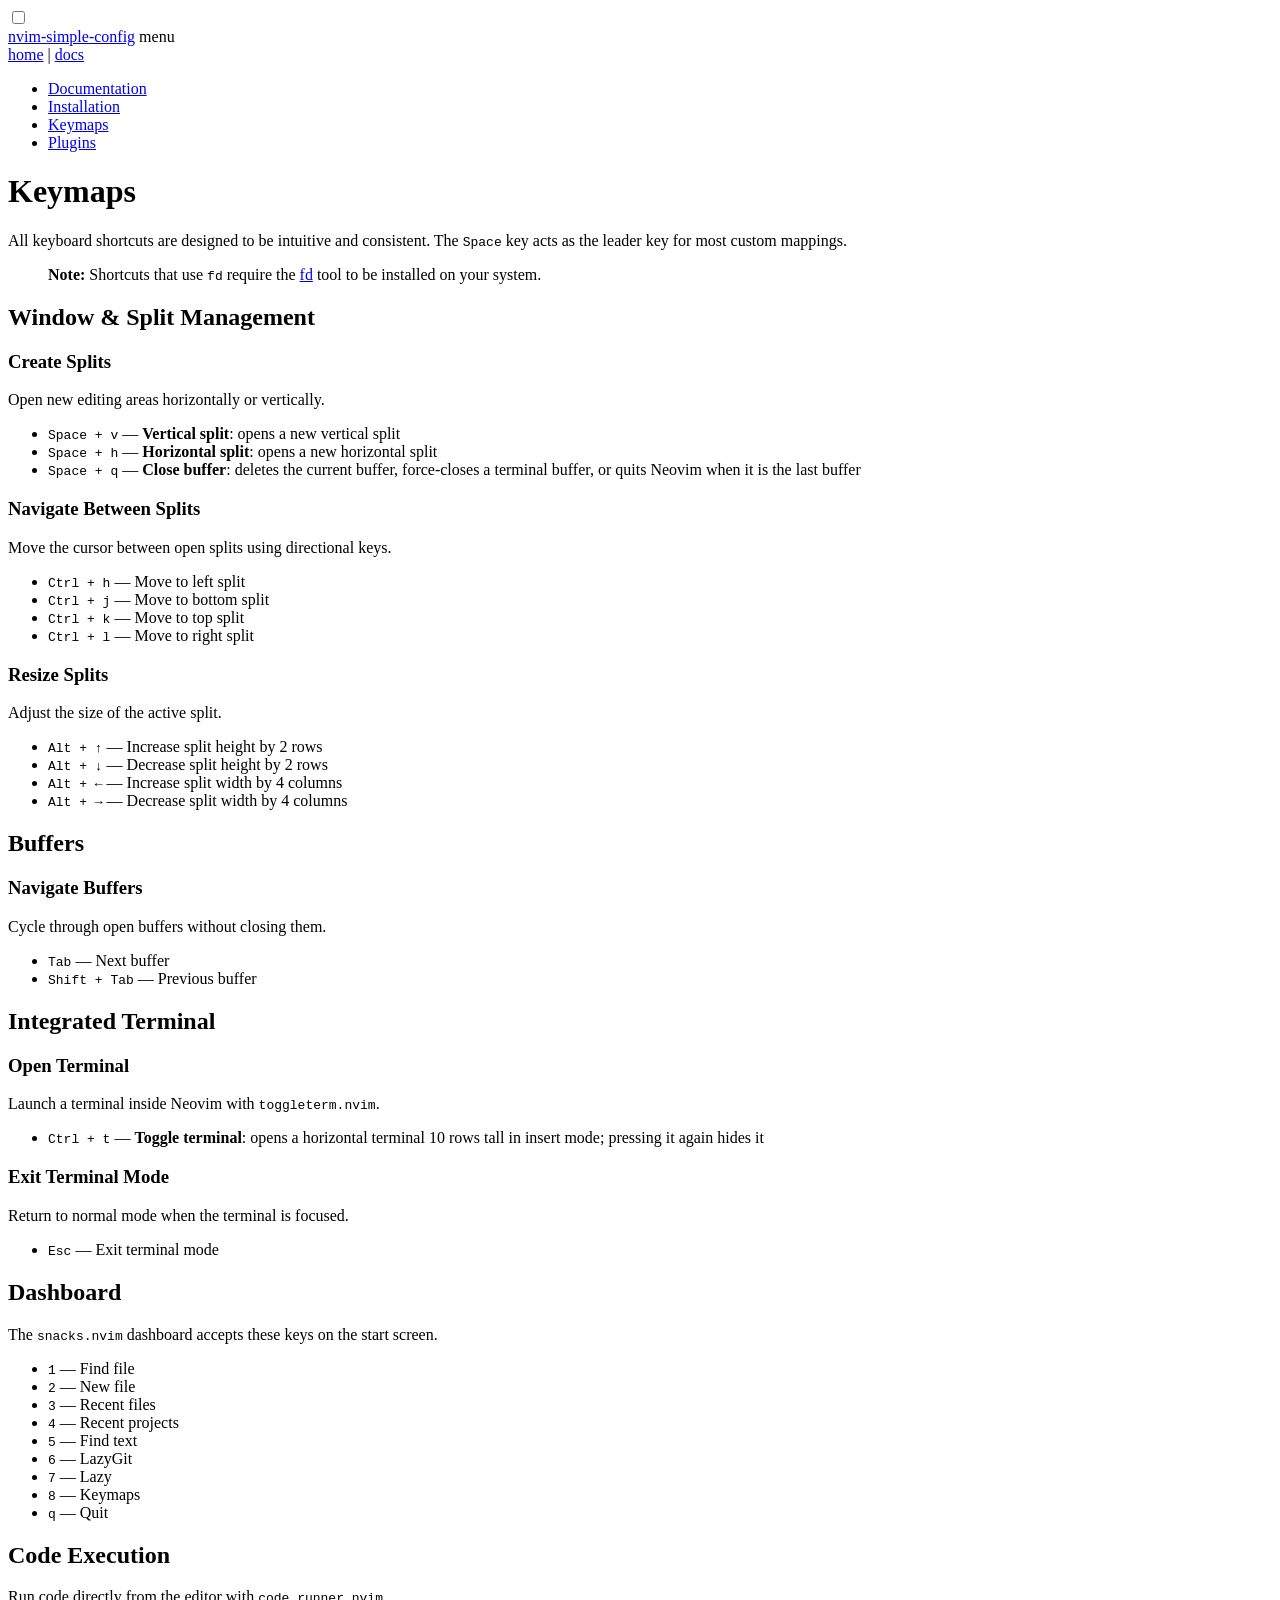
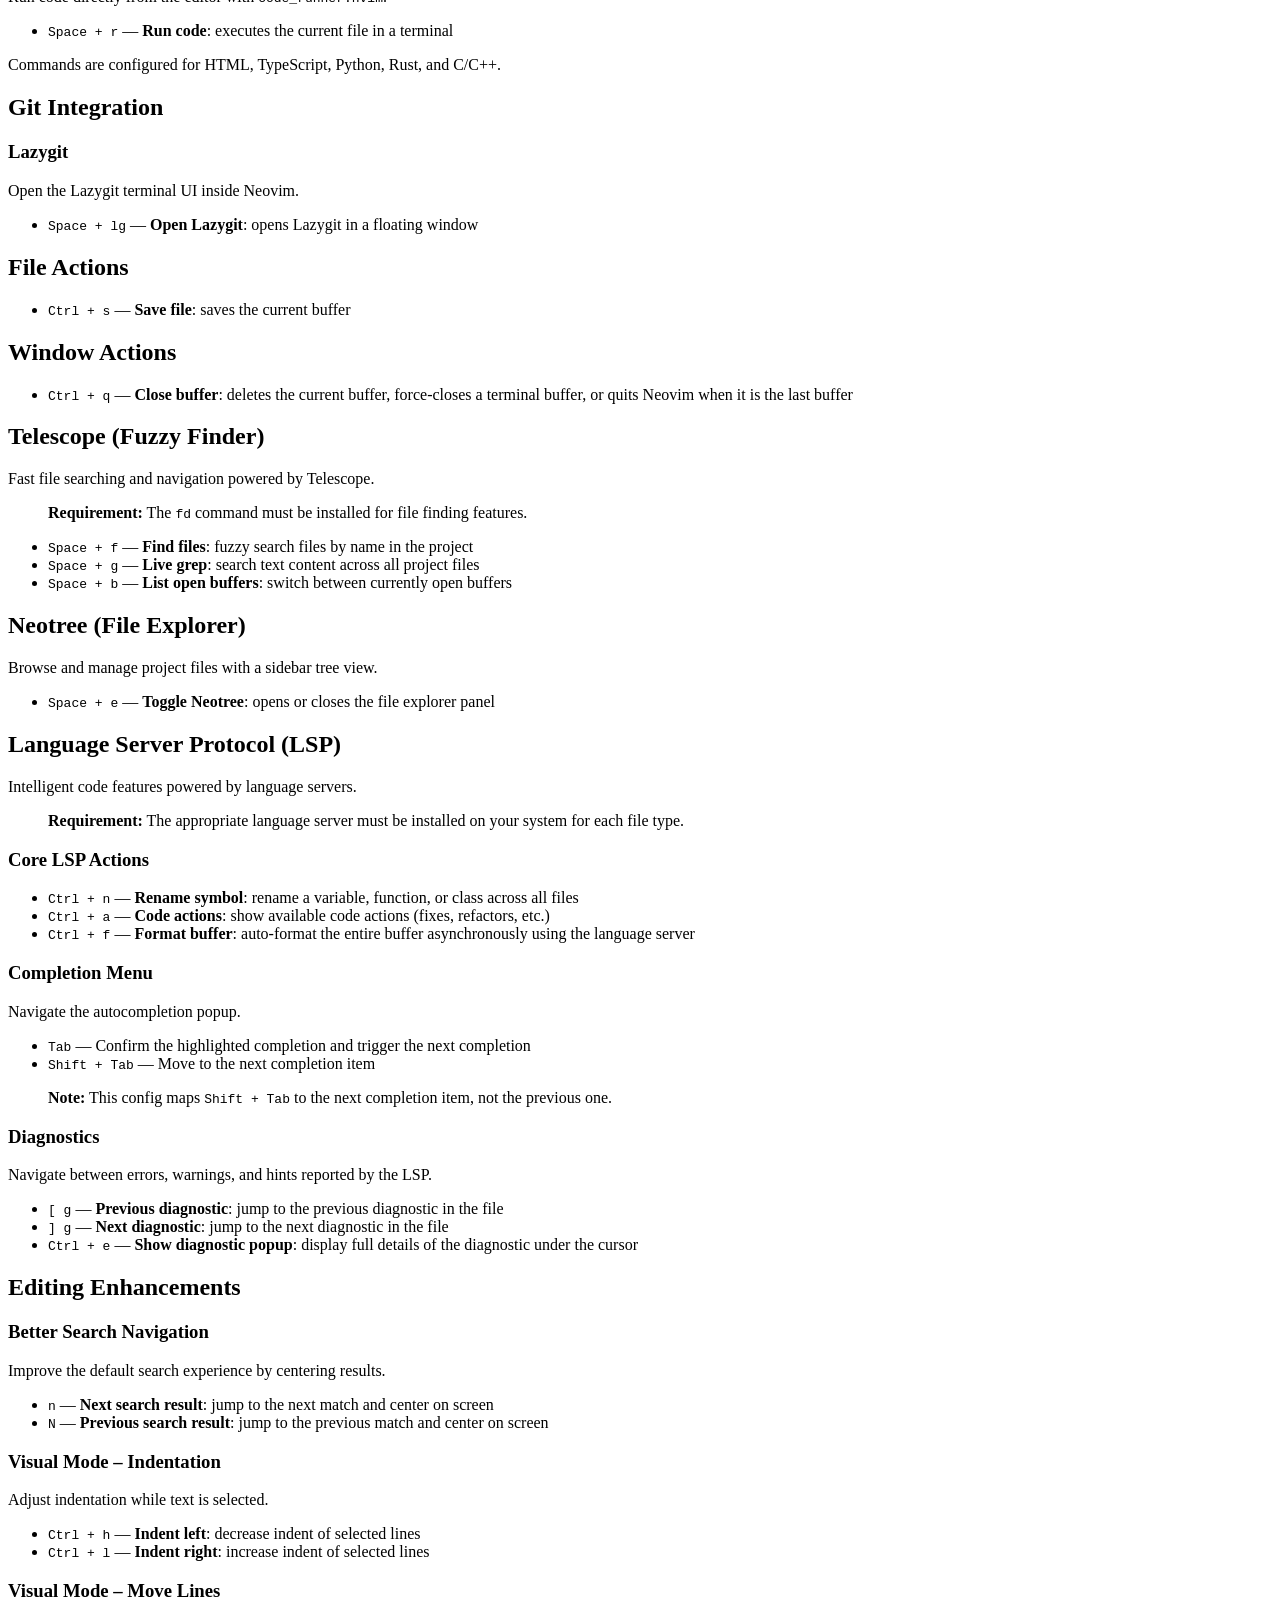
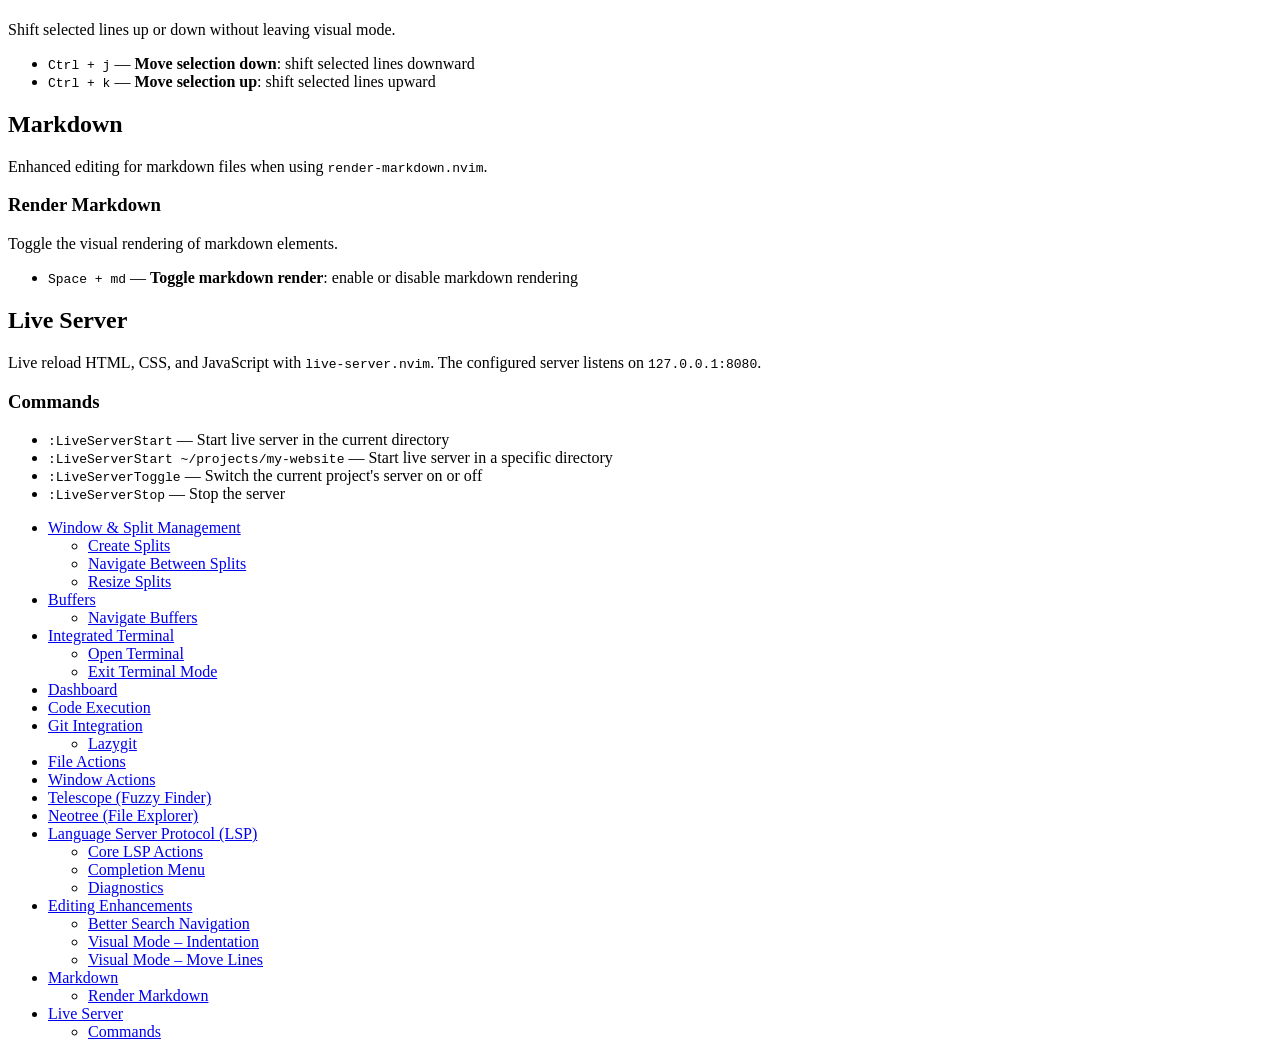
==== docs/docs/keymaps/index.html @ b201bfd9 "switch docs to zola" ====
<!doctype html>
<html lang="en">
<head>
  <meta charset="utf-8">
  <meta name="viewport" content="width=device-width, initial-scale=1">
  <title>Keymaps - nvim-simple-config</title>
  <link rel="stylesheet" href="https://rida-hdj.github.io/nvim-simple-config/style.css">
</head>
<body>
  
  
  
  

  <input class="menu-toggle" type="checkbox" id="menu" aria-controls="nav">
  <header>
    <a href="https://rida-hdj.github.io/nvim-simple-config/">nvim-simple-config</a>
    <label for="menu">menu</label>
  </header>

  
  <nav class="projects" aria-label="Projects">
    
    <a href="https://rida-hdj.github.io/nvim-simple-config/">home</a> | 
    
    <a href="https://rida-hdj.github.io/nvim-simple-config/docs/" aria-current="page">docs</a>
    
  </nav>
  

  <div class="layout">
    <nav id="nav" aria-label="Pages">
      <ul>
        <li><a href="https://rida-hdj.github.io/nvim-simple-config/docs/">Documentation</a></li>
        
        <li><a href="https://rida-hdj.github.io/nvim-simple-config/docs/install/">Installation</a></li>
        
        <li><a href="https://rida-hdj.github.io/nvim-simple-config/docs/keymaps/" aria-current="page">Keymaps</a></li>
        
        <li><a href="https://rida-hdj.github.io/nvim-simple-config/docs/plugins/">Plugins</a></li>
        
      </ul>
    </nav>
    <main>
<h1>Keymaps</h1>
<p>All keyboard shortcuts are designed to be intuitive and consistent. The <code>Space</code> key acts as the leader key for most custom mappings.</p>
<blockquote>
<p><strong>Note:</strong> Shortcuts that use <code>fd</code> require the <a rel="external" href="https://github.com/sharkdp/fd">fd</a> tool to be installed on your system.</p>
</blockquote>
<h2 id="window-split-management">Window &amp; Split Management</h2>
<h3 id="create-splits">Create Splits</h3>
<p>Open new editing areas horizontally or vertically.</p>
<ul>
<li><code>Space + v</code> — <strong>Vertical split</strong>: opens a new vertical split</li>
<li><code>Space + h</code> — <strong>Horizontal split</strong>: opens a new horizontal split</li>
<li><code>Space + q</code> — <strong>Close buffer</strong>: deletes the current buffer, force-closes a terminal buffer, or quits Neovim when it is the last buffer</li>
</ul>
<h3 id="navigate-between-splits">Navigate Between Splits</h3>
<p>Move the cursor between open splits using directional keys.</p>
<ul>
<li><code>Ctrl + h</code> — Move to left split</li>
<li><code>Ctrl + j</code> — Move to bottom split</li>
<li><code>Ctrl + k</code> — Move to top split</li>
<li><code>Ctrl + l</code> — Move to right split</li>
</ul>
<h3 id="resize-splits">Resize Splits</h3>
<p>Adjust the size of the active split.</p>
<ul>
<li><code>Alt + ↑</code> — Increase split height by 2 rows</li>
<li><code>Alt + ↓</code> — Decrease split height by 2 rows</li>
<li><code>Alt + ←</code> — Increase split width by 4 columns</li>
<li><code>Alt + →</code> — Decrease split width by 4 columns</li>
</ul>
<h2 id="buffers">Buffers</h2>
<h3 id="navigate-buffers">Navigate Buffers</h3>
<p>Cycle through open buffers without closing them.</p>
<ul>
<li><code>Tab</code> — Next buffer</li>
<li><code>Shift + Tab</code> — Previous buffer</li>
</ul>
<h2 id="integrated-terminal">Integrated Terminal</h2>
<h3 id="open-terminal">Open Terminal</h3>
<p>Launch a terminal inside Neovim with <code>toggleterm.nvim</code>.</p>
<ul>
<li><code>Ctrl + t</code> — <strong>Toggle terminal</strong>: opens a horizontal terminal 10 rows tall in insert mode; pressing it again hides it</li>
</ul>
<h3 id="exit-terminal-mode">Exit Terminal Mode</h3>
<p>Return to normal mode when the terminal is focused.</p>
<ul>
<li><code>Esc</code> — Exit terminal mode</li>
</ul>
<h2 id="dashboard">Dashboard</h2>
<p>The <code>snacks.nvim</code> dashboard accepts these keys on the start screen.</p>
<ul>
<li><code>1</code> — Find file</li>
<li><code>2</code> — New file</li>
<li><code>3</code> — Recent files</li>
<li><code>4</code> — Recent projects</li>
<li><code>5</code> — Find text</li>
<li><code>6</code> — LazyGit</li>
<li><code>7</code> — Lazy</li>
<li><code>8</code> — Keymaps</li>
<li><code>q</code> — Quit</li>
</ul>
<h2 id="code-execution">Code Execution</h2>
<p>Run code directly from the editor with <code>code_runner.nvim</code>.</p>
<ul>
<li><code>Space + r</code> — <strong>Run code</strong>: executes the current file in a terminal</li>
</ul>
<p>Commands are configured for HTML, TypeScript, Python, Rust, and C/C++.</p>
<h2 id="git-integration">Git Integration</h2>
<h3 id="lazygit">Lazygit</h3>
<p>Open the Lazygit terminal UI inside Neovim.</p>
<ul>
<li><code>Space + lg</code> — <strong>Open Lazygit</strong>: opens Lazygit in a floating window</li>
</ul>
<h2 id="file-actions">File Actions</h2>
<ul>
<li><code>Ctrl + s</code> — <strong>Save file</strong>: saves the current buffer</li>
</ul>
<h2 id="window-actions">Window Actions</h2>
<ul>
<li><code>Ctrl + q</code> — <strong>Close buffer</strong>: deletes the current buffer, force-closes a terminal buffer, or quits Neovim when it is the last buffer</li>
</ul>
<h2 id="telescope-fuzzy-finder">Telescope (Fuzzy Finder)</h2>
<p>Fast file searching and navigation powered by Telescope.</p>
<blockquote>
<p><strong>Requirement:</strong> The <code>fd</code> command must be installed for file finding features.</p>
</blockquote>
<ul>
<li><code>Space + f</code> — <strong>Find files</strong>: fuzzy search files by name in the project</li>
<li><code>Space + g</code> — <strong>Live grep</strong>: search text content across all project files</li>
<li><code>Space + b</code> — <strong>List open buffers</strong>: switch between currently open buffers</li>
</ul>
<h2 id="neotree-file-explorer">Neotree (File Explorer)</h2>
<p>Browse and manage project files with a sidebar tree view.</p>
<ul>
<li><code>Space + e</code> — <strong>Toggle Neotree</strong>: opens or closes the file explorer panel</li>
</ul>
<h2 id="language-server-protocol-lsp">Language Server Protocol (LSP)</h2>
<p>Intelligent code features powered by language servers.</p>
<blockquote>
<p><strong>Requirement:</strong> The appropriate language server must be installed on your system for each file type.</p>
</blockquote>
<h3 id="core-lsp-actions">Core LSP Actions</h3>
<ul>
<li><code>Ctrl + n</code> — <strong>Rename symbol</strong>: rename a variable, function, or class across all files</li>
<li><code>Ctrl + a</code> — <strong>Code actions</strong>: show available code actions (fixes, refactors, etc.)</li>
<li><code>Ctrl + f</code> — <strong>Format buffer</strong>: auto-format the entire buffer asynchronously using the language server</li>
</ul>
<h3 id="completion-menu">Completion Menu</h3>
<p>Navigate the autocompletion popup.</p>
<ul>
<li><code>Tab</code> — Confirm the highlighted completion and trigger the next completion</li>
<li><code>Shift + Tab</code> — Move to the next completion item</li>
</ul>
<blockquote>
<p><strong>Note:</strong> This config maps <code>Shift + Tab</code> to the next completion item, not the previous one.</p>
</blockquote>
<h3 id="diagnostics">Diagnostics</h3>
<p>Navigate between errors, warnings, and hints reported by the LSP.</p>
<ul>
<li><code>[ g</code> — <strong>Previous diagnostic</strong>: jump to the previous diagnostic in the file</li>
<li><code>] g</code> — <strong>Next diagnostic</strong>: jump to the next diagnostic in the file</li>
<li><code>Ctrl + e</code> — <strong>Show diagnostic popup</strong>: display full details of the diagnostic under the cursor</li>
</ul>
<h2 id="editing-enhancements">Editing Enhancements</h2>
<h3 id="better-search-navigation">Better Search Navigation</h3>
<p>Improve the default search experience by centering results.</p>
<ul>
<li><code>n</code> — <strong>Next search result</strong>: jump to the next match and center on screen</li>
<li><code>N</code> — <strong>Previous search result</strong>: jump to the previous match and center on screen</li>
</ul>
<h3 id="visual-mode-indentation">Visual Mode – Indentation</h3>
<p>Adjust indentation while text is selected.</p>
<ul>
<li><code>Ctrl + h</code> — <strong>Indent left</strong>: decrease indent of selected lines</li>
<li><code>Ctrl + l</code> — <strong>Indent right</strong>: increase indent of selected lines</li>
</ul>
<h3 id="visual-mode-move-lines">Visual Mode – Move Lines</h3>
<p>Shift selected lines up or down without leaving visual mode.</p>
<ul>
<li><code>Ctrl + j</code> — <strong>Move selection down</strong>: shift selected lines downward</li>
<li><code>Ctrl + k</code> — <strong>Move selection up</strong>: shift selected lines upward</li>
</ul>
<h2 id="markdown">Markdown</h2>
<p>Enhanced editing for markdown files when using <code>render-markdown.nvim</code>.</p>
<h3 id="render-markdown">Render Markdown</h3>
<p>Toggle the visual rendering of markdown elements.</p>
<ul>
<li><code>Space + md</code> — <strong>Toggle markdown render</strong>: enable or disable markdown rendering</li>
</ul>
<h2 id="live-server">Live Server</h2>
<p>Live reload HTML, CSS, and JavaScript with <code>live-server.nvim</code>. The configured server listens on <code>127.0.0.1:8080</code>.</p>
<h3 id="commands">Commands</h3>
<ul>
<li><code>:LiveServerStart</code> — Start live server in the current directory</li>
<li><code>:LiveServerStart ~/projects/my-website</code> — Start live server in a specific directory</li>
<li><code>:LiveServerToggle</code> — Switch the current project's server on or off</li>
<li><code>:LiveServerStop</code> — Stop the server</li>
</ul>

</main>
    <aside class="toc" aria-label="Table of contents">

<ul>
  
  <li><a href="https://rida-hdj.github.io/nvim-simple-config/docs/keymaps/#window-split-management">Window &amp; Split Management</a>
    
    <ul><li><a href="https://rida-hdj.github.io/nvim-simple-config/docs/keymaps/#create-splits">Create Splits</a></li></ul>
    
    <ul><li><a href="https://rida-hdj.github.io/nvim-simple-config/docs/keymaps/#navigate-between-splits">Navigate Between Splits</a></li></ul>
    
    <ul><li><a href="https://rida-hdj.github.io/nvim-simple-config/docs/keymaps/#resize-splits">Resize Splits</a></li></ul>
    
  </li>
  
  <li><a href="https://rida-hdj.github.io/nvim-simple-config/docs/keymaps/#buffers">Buffers</a>
    
    <ul><li><a href="https://rida-hdj.github.io/nvim-simple-config/docs/keymaps/#navigate-buffers">Navigate Buffers</a></li></ul>
    
  </li>
  
  <li><a href="https://rida-hdj.github.io/nvim-simple-config/docs/keymaps/#integrated-terminal">Integrated Terminal</a>
    
    <ul><li><a href="https://rida-hdj.github.io/nvim-simple-config/docs/keymaps/#open-terminal">Open Terminal</a></li></ul>
    
    <ul><li><a href="https://rida-hdj.github.io/nvim-simple-config/docs/keymaps/#exit-terminal-mode">Exit Terminal Mode</a></li></ul>
    
  </li>
  
  <li><a href="https://rida-hdj.github.io/nvim-simple-config/docs/keymaps/#dashboard">Dashboard</a>
    
  </li>
  
  <li><a href="https://rida-hdj.github.io/nvim-simple-config/docs/keymaps/#code-execution">Code Execution</a>
    
  </li>
  
  <li><a href="https://rida-hdj.github.io/nvim-simple-config/docs/keymaps/#git-integration">Git Integration</a>
    
    <ul><li><a href="https://rida-hdj.github.io/nvim-simple-config/docs/keymaps/#lazygit">Lazygit</a></li></ul>
    
  </li>
  
  <li><a href="https://rida-hdj.github.io/nvim-simple-config/docs/keymaps/#file-actions">File Actions</a>
    
  </li>
  
  <li><a href="https://rida-hdj.github.io/nvim-simple-config/docs/keymaps/#window-actions">Window Actions</a>
    
  </li>
  
  <li><a href="https://rida-hdj.github.io/nvim-simple-config/docs/keymaps/#telescope-fuzzy-finder">Telescope (Fuzzy Finder)</a>
    
  </li>
  
  <li><a href="https://rida-hdj.github.io/nvim-simple-config/docs/keymaps/#neotree-file-explorer">Neotree (File Explorer)</a>
    
  </li>
  
  <li><a href="https://rida-hdj.github.io/nvim-simple-config/docs/keymaps/#language-server-protocol-lsp">Language Server Protocol (LSP)</a>
    
    <ul><li><a href="https://rida-hdj.github.io/nvim-simple-config/docs/keymaps/#core-lsp-actions">Core LSP Actions</a></li></ul>
    
    <ul><li><a href="https://rida-hdj.github.io/nvim-simple-config/docs/keymaps/#completion-menu">Completion Menu</a></li></ul>
    
    <ul><li><a href="https://rida-hdj.github.io/nvim-simple-config/docs/keymaps/#diagnostics">Diagnostics</a></li></ul>
    
  </li>
  
  <li><a href="https://rida-hdj.github.io/nvim-simple-config/docs/keymaps/#editing-enhancements">Editing Enhancements</a>
    
    <ul><li><a href="https://rida-hdj.github.io/nvim-simple-config/docs/keymaps/#better-search-navigation">Better Search Navigation</a></li></ul>
    
    <ul><li><a href="https://rida-hdj.github.io/nvim-simple-config/docs/keymaps/#visual-mode-indentation">Visual Mode – Indentation</a></li></ul>
    
    <ul><li><a href="https://rida-hdj.github.io/nvim-simple-config/docs/keymaps/#visual-mode-move-lines">Visual Mode – Move Lines</a></li></ul>
    
  </li>
  
  <li><a href="https://rida-hdj.github.io/nvim-simple-config/docs/keymaps/#markdown">Markdown</a>
    
    <ul><li><a href="https://rida-hdj.github.io/nvim-simple-config/docs/keymaps/#render-markdown">Render Markdown</a></li></ul>
    
  </li>
  
  <li><a href="https://rida-hdj.github.io/nvim-simple-config/docs/keymaps/#live-server">Live Server</a>
    
    <ul><li><a href="https://rida-hdj.github.io/nvim-simple-config/docs/keymaps/#commands">Commands</a></li></ul>
    
  </li>
  
</ul>

</aside>
  </div>
</body>
</html>
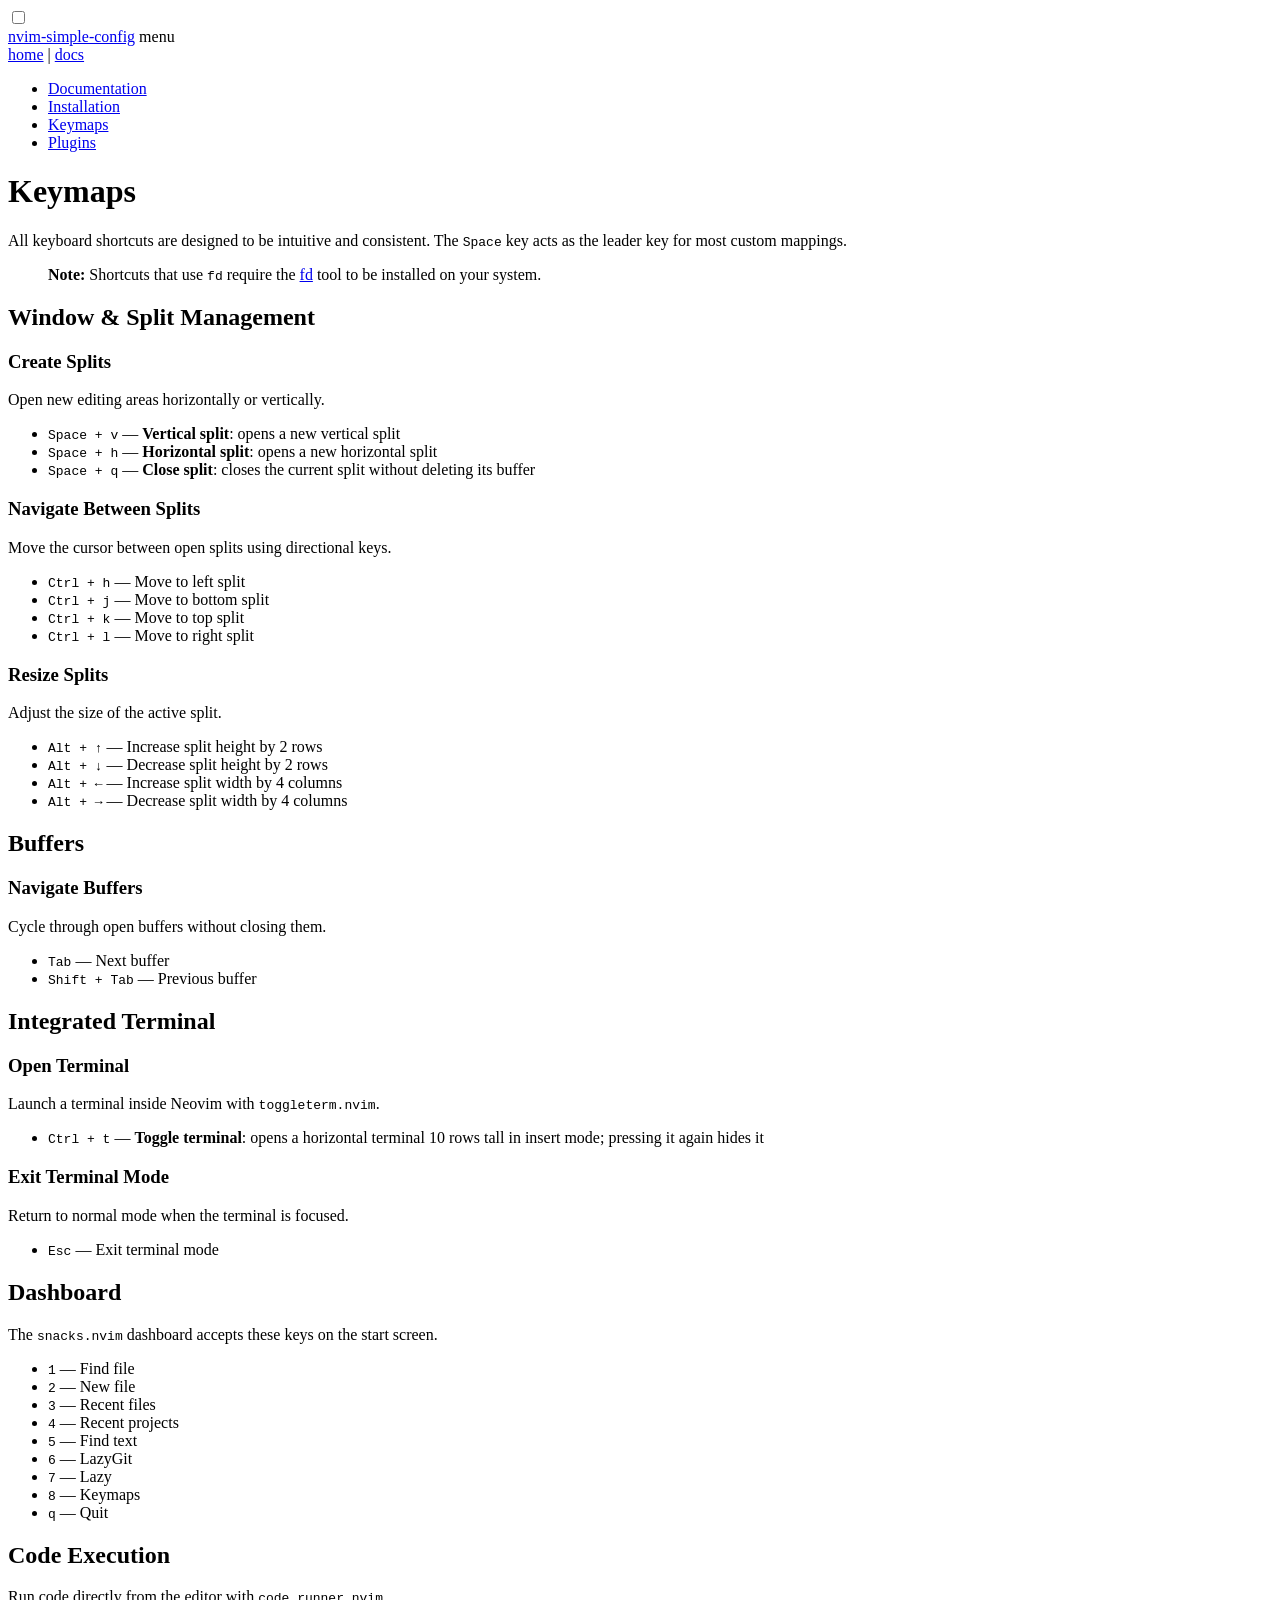
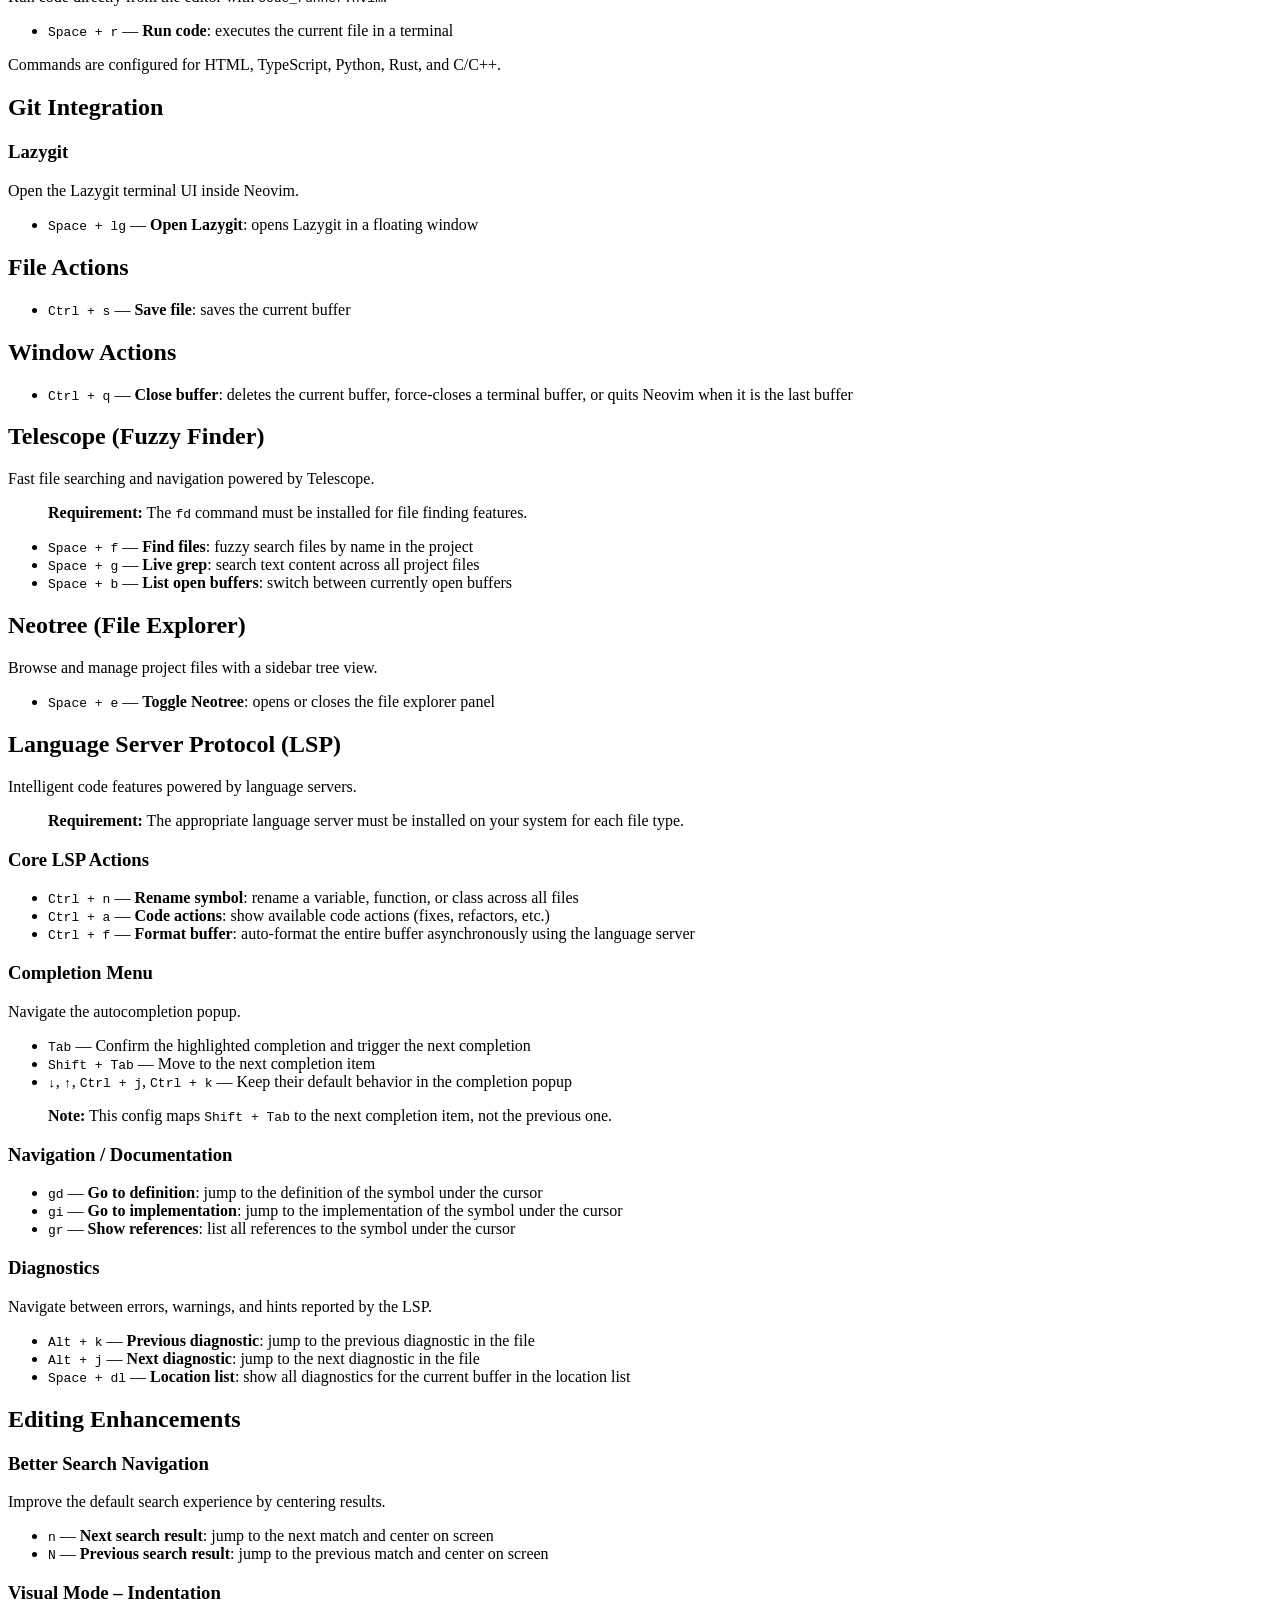
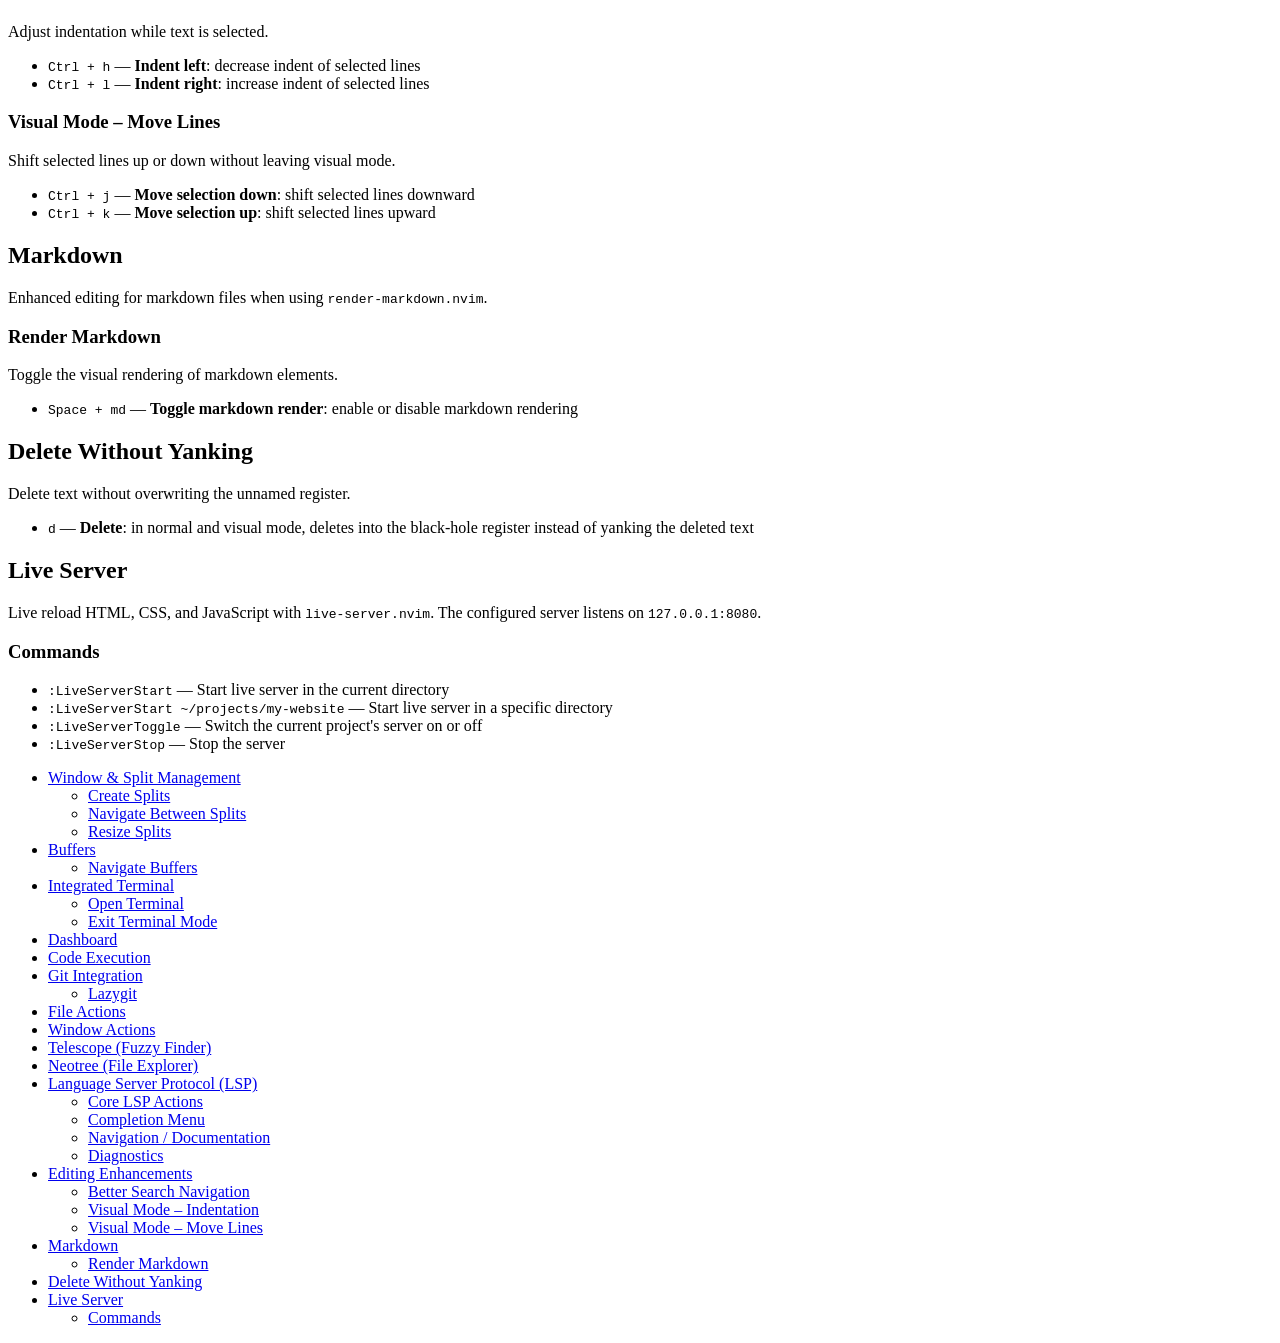
==== commit 5a8671a5: "changing some keymaps" ====
--- a/docs/docs/keymaps/index.html
+++ b/docs/docs/keymaps/index.html
@@ -53,7 +53,7 @@
 <ul>
 <li><code>Space + v</code> — <strong>Vertical split</strong>: opens a new vertical split</li>
 <li><code>Space + h</code> — <strong>Horizontal split</strong>: opens a new horizontal split</li>
-<li><code>Space + q</code> — <strong>Close buffer</strong>: deletes the current buffer, force-closes a terminal buffer, or quits Neovim when it is the last buffer</li>
+<li><code>Space + q</code> — <strong>Close split</strong>: closes the current split without deleting its buffer</li>
 </ul>
 <h3 id="navigate-between-splits">Navigate Between Splits</h3>
 <p>Move the cursor between open splits using directional keys.</p>
@@ -153,16 +153,23 @@
 <ul>
 <li><code>Tab</code> — Confirm the highlighted completion and trigger the next completion</li>
 <li><code>Shift + Tab</code> — Move to the next completion item</li>
+<li><code>↓</code>, <code>↑</code>, <code>Ctrl + j</code>, <code>Ctrl + k</code> — Keep their default behavior in the completion popup</li>
 </ul>
 <blockquote>
 <p><strong>Note:</strong> This config maps <code>Shift + Tab</code> to the next completion item, not the previous one.</p>
 </blockquote>
+<h3 id="navigation-documentation">Navigation / Documentation</h3>
+<ul>
+<li><code>gd</code> — <strong>Go to definition</strong>: jump to the definition of the symbol under the cursor</li>
+<li><code>gi</code> — <strong>Go to implementation</strong>: jump to the implementation of the symbol under the cursor</li>
+<li><code>gr</code> — <strong>Show references</strong>: list all references to the symbol under the cursor</li>
+</ul>
 <h3 id="diagnostics">Diagnostics</h3>
 <p>Navigate between errors, warnings, and hints reported by the LSP.</p>
 <ul>
-<li><code>[ g</code> — <strong>Previous diagnostic</strong>: jump to the previous diagnostic in the file</li>
-<li><code>] g</code> — <strong>Next diagnostic</strong>: jump to the next diagnostic in the file</li>
-<li><code>Ctrl + e</code> — <strong>Show diagnostic popup</strong>: display full details of the diagnostic under the cursor</li>
+<li><code>Alt + k</code> — <strong>Previous diagnostic</strong>: jump to the previous diagnostic in the file</li>
+<li><code>Alt + j</code> — <strong>Next diagnostic</strong>: jump to the next diagnostic in the file</li>
+<li><code>Space + dl</code> — <strong>Location list</strong>: show all diagnostics for the current buffer in the location list</li>
 </ul>
 <h2 id="editing-enhancements">Editing Enhancements</h2>
 <h3 id="better-search-navigation">Better Search Navigation</h3>
@@ -190,6 +197,11 @@
 <ul>
 <li><code>Space + md</code> — <strong>Toggle markdown render</strong>: enable or disable markdown rendering</li>
 </ul>
+<h2 id="delete-without-yanking">Delete Without Yanking</h2>
+<p>Delete text without overwriting the unnamed register.</p>
+<ul>
+<li><code>d</code> — <strong>Delete</strong>: in normal and visual mode, deletes into the black-hole register instead of yanking the deleted text</li>
+</ul>
 <h2 id="live-server">Live Server</h2>
 <p>Live reload HTML, CSS, and JavaScript with <code>live-server.nvim</code>. The configured server listens on <code>127.0.0.1:8080</code>.</p>
 <h3 id="commands">Commands</h3>
@@ -265,6 +277,8 @@
     
     <ul><li><a href="https://rida-hdj.github.io/nvim-simple-config/docs/keymaps/#completion-menu">Completion Menu</a></li></ul>
     
+    <ul><li><a href="https://rida-hdj.github.io/nvim-simple-config/docs/keymaps/#navigation-documentation">Navigation / Documentation</a></li></ul>
+    
     <ul><li><a href="https://rida-hdj.github.io/nvim-simple-config/docs/keymaps/#diagnostics">Diagnostics</a></li></ul>
     
   </li>
@@ -282,6 +296,10 @@
   <li><a href="https://rida-hdj.github.io/nvim-simple-config/docs/keymaps/#markdown">Markdown</a>
     
     <ul><li><a href="https://rida-hdj.github.io/nvim-simple-config/docs/keymaps/#render-markdown">Render Markdown</a></li></ul>
+    
+  </li>
+  
+  <li><a href="https://rida-hdj.github.io/nvim-simple-config/docs/keymaps/#delete-without-yanking">Delete Without Yanking</a>
     
   </li>
   
